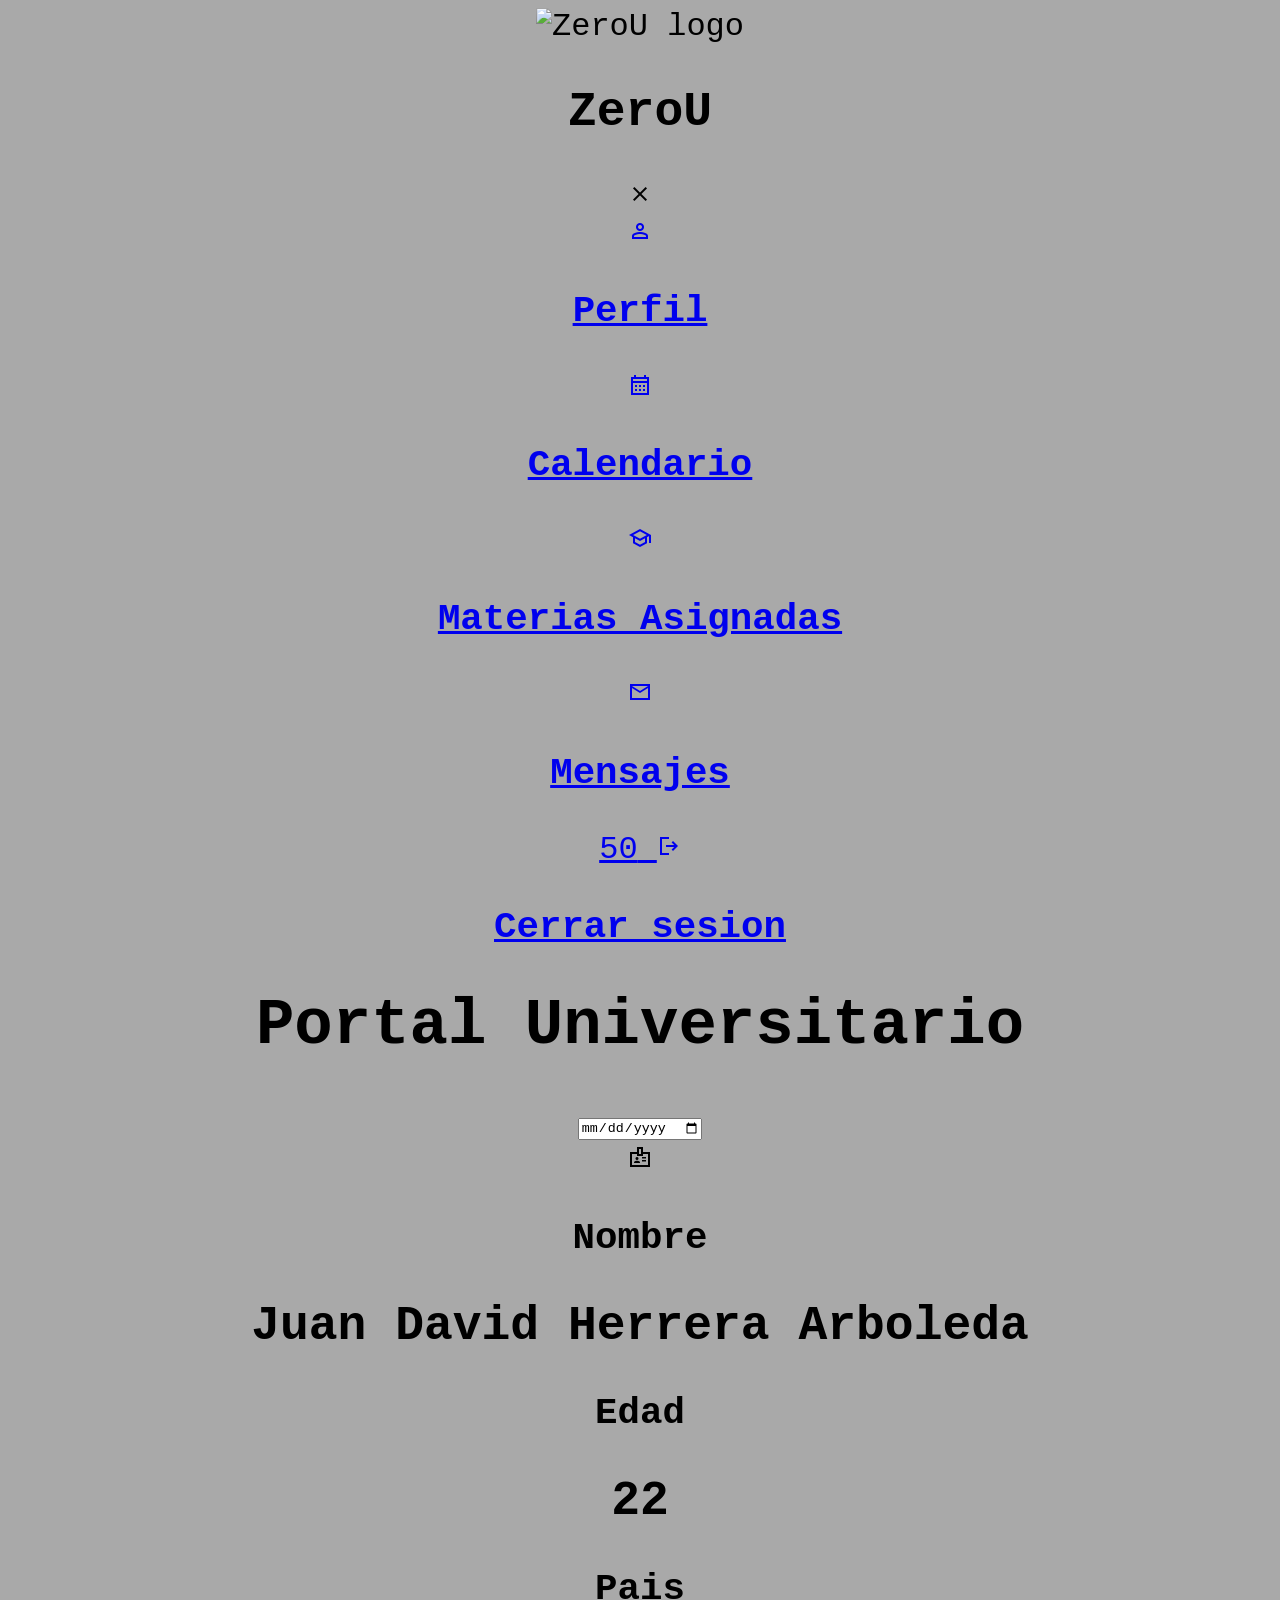
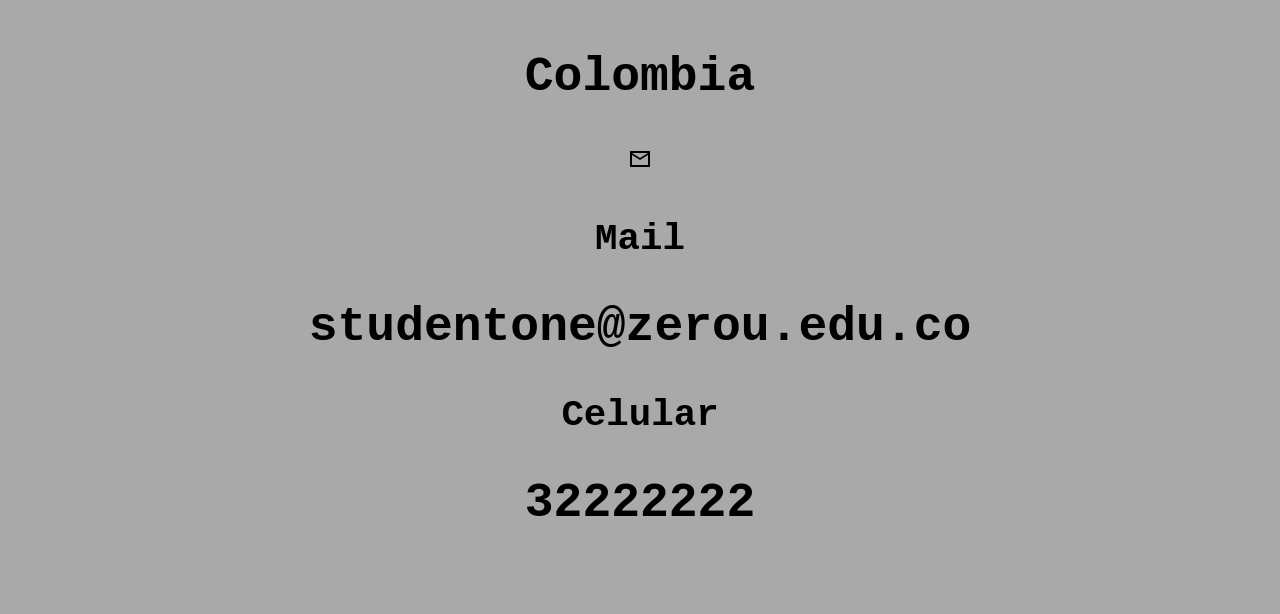
==== HTML/login.html @ e9547a1c "Planeacion de la dashboard Modulo: perfil" ====
<!DOCTYPE html>
<html lang="es-en">
<head>
    <meta charset="UTF-8">
    <meta http-equiv="X-UA-Compatible" content="IE=edge">
    <meta name="viewport" content="width=device-width, initial-scale=1.0">
    <title>ZeroU</title>
      <!--Material Icons-->
      <link rel="stylesheet" href="https://fonts.googleapis.com/css2?family=Material+Symbols+Sharp" />
      <link rel="stylesheet" href="/CSS/Styles.css">
</head>
<body>  
    <div class="container">
      <aside>
        <div class="top">
          <div class="logo">
            <img src="/img/ZeroULogo.png" alt="ZeroU logo">
            <h2>Zero<span class="danger2">U</span></h2>
          </div>
          <div class="close" id="closeBtn">
            <span class="material-symbols-sharp">close</span>
          </div>
        </div>
        <div class="sidebar">
          <a href="#" class="active">
            <span class="material-symbols-sharp">person</span>
            <h3>Perfil</h3>
          </a>
          <a href="#">
            <span class="material-symbols-sharp">calendar_month</span>
            <h3>Calendario</h3>
          </a>
          <a href="#">
            <span class="material-symbols-sharp">school</span>
            <h3>Materias Asignadas</h3>
          </a>
          <a href="#">
            <span class="material-symbols-sharp">mail</span>
            <h3>Mensajes</h3>
            <span class="message-count">50</span>
          </a>
          <a href="#">
            <span class="material-symbols-sharp">logout</span>
              <h3>Cerrar sesion</h3>
          </a>
        </div>
      </aside>
      <main>
        <h1>Portal <span class="danger">U</span>niversitario</h1>
        <div class="date">
          <input type="date">
        </div>
        <div class="info">
          <div class="studentInfo">
            <span class="material-symbols-sharp">badge</span>
            <div class="nameStudent">
               <div class="left">
                <h3><span class="danger2">N</span>ombre</h3>
                <h2>Juan David Herrera Arboleda</h2>
                <h3><span class="danger2">E</span>dad</h3>
                <h2>22</h2>
                <h3><span class="danger2">P</span>ais</h3>
                <h2>Colombia</h2>
               </div> 
            </div>
          </div>
          <div class="studentInfo">
            <span class="material-symbols-sharp">email</span>
            <div class="nameStudent">
               <div class="left">
                <h3><span class="danger2">M</span>ail</h3>
                <h2>studentone@zerou.edu.co</h2>
                <h3><span class="danger2">C</span>elular</h3>
                <h2>32222222</h2>
               </div> 
            </div>
          </div>
        </div>
      </main>
    </div>
    
    
</body>
</html>
---- CSS/Styles.css ----
body{
    background-color: darkgrey;
    font-family: monospace;
    text-align: center;
    align-items:center;
    font-size: 2rem;
}

a[href$="https://www.realmadrid.com/en"]{
    background-color: darkblue;
}
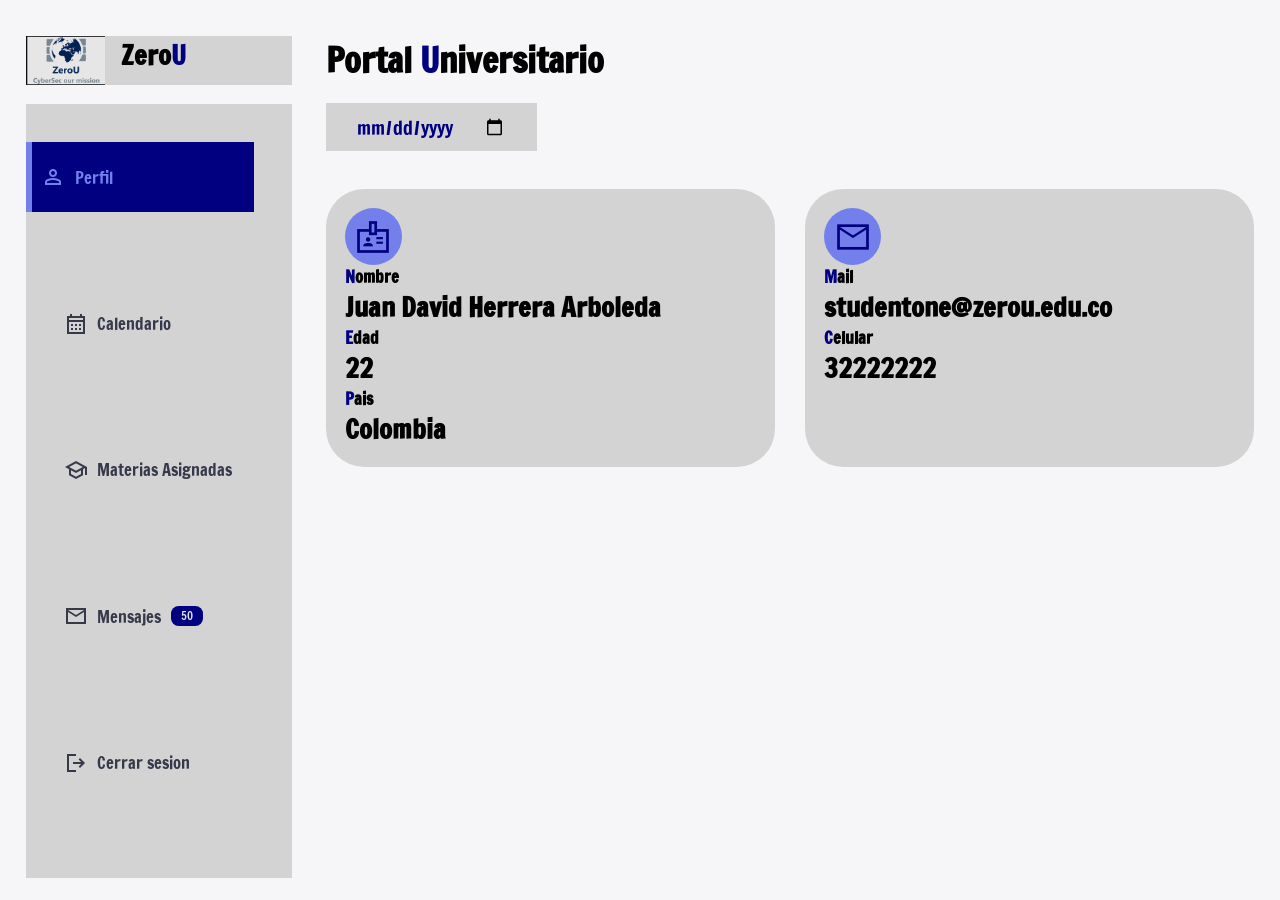
==== commit 61b4371b: "Actualizacion de dashboard Modulo: Perfil" ====
--- a/HTML/login.html
+++ b/HTML/login.html
@@ -4,7 +4,7 @@
     <meta charset="UTF-8">
     <meta http-equiv="X-UA-Compatible" content="IE=edge">
     <meta name="viewport" content="width=device-width, initial-scale=1.0">
-    <title>ZeroU</title>
+    <title>Login</title>
       <!--Material Icons-->
       <link rel="stylesheet" href="https://fonts.googleapis.com/css2?family=Material+Symbols+Sharp" />
       <link rel="stylesheet" href="/CSS/Styles.css">
--- a/CSS/Styles.css
+++ b/CSS/Styles.css
@@ -1,11 +1,203 @@
-body{
-    background-color: darkgrey;
-    font-family: monospace;
-    text-align: center;
-    align-items:center;
+
+  /**
+    Sidebar Color:
+    background-color: #000033;
+    padding:0vmax;
+    */
+/**
+  Body color:
+ * background-color:#333366;
+ a[href$="https://www.realmadrid.com/en"]{
+    background-color: darkblue;
+}
+ */
+
+ @import url('https://fonts.googleapis.com/css2?family=Francois+One&family=Niramit:ital,wght@0,200;0,300;0,400;1,300&display=swap');
+
+ :root{
+    --color-primary:#7380ec;
+    --color-danger:#000080;
+    --color-sucess:#41f1b6;
+    --color-dark:#363949;
+    --color-info-light:#dce1eb;
+    --color-info-dark:#363949;
+    --color-background:#f6f6f9;
+    --color-dark-variant:#677483;
+ }
+ *{
+    margin: 0;
+    padding:0;
+    outline:0;
+    appearance: 0;
+    border:0;
+    text-decoration: none;
+    list-style: none;
+    box-sizing: border-box;
+ }
+html{
+    font-size: 19px;
+}
+ body{
+    width: 100vw;
+    height: 100vh;
+    font-family: 'Francois One';
+    background: var(--color-background);
+    user-select: none;
+    overflow-x: hidden;
+ }
+ .container{
+    display: grid;
+    width:96%;
+    margin: 0 auto;
+    gap: 1.8rem;
+    grid-template-columns: 14rem auto;
+
+ }
+ a{
+    color:var(--color-dark);
+ }
+ img{
+    display:block;
+    width: 100%;
+ }
+ h1{
+    font-weight: 800;
+    font-size: 1.8rem;
+ }
+ h2{
+    font-size: 1.4rem;
+ }
+ h3{
+    font-size: 0.87rem;
+ }
+ p{
+    color:var(--color-dark-variant);
+ }
+ b{
+    color:var(--color-dark);
+ }
+ .primary{
+    color: var(--color-primary);
+ }
+ .danger{
+    color: var(--color-danger);
+ }
+ .danger2{
+    color: var(--color-danger);
+ }
+aside{
+    height:100vh;
+}
+ aside .top{
+    background-color: lightgray;
+    display: flex;
+    align-items: center;
+    justify-content: space-between;
+    margin-top: 1.9rem;
+ }
+aside .logo{
+    display:flex;
+    gap: 0.8rem;
+}
+ aside .logo img{
+    width: 30%;
+    height: 30%;
+ }
+ aside .close{
+    display: none;
+ }
+
+aside .sidebar{
+    background: lightgray;
+    display:flex;
+    flex-direction: column;
+    height: 86vh;
+    position:relative;
+    top:1rem;
+}
+aside h3{
+    font-weight: 500;
+}
+aside .sidebar a{
+    display: flex;
+    margin:2rem;
+    gap: 0.5em;
+    align-items: center;
+    position: relative;
+    height: 3.7rem;
+    transition: all 300ms ease;
+}
+aside .sidebar a.span {
+    font-size: 1.92rem;
+}
+aside .sidebar a.active {
+    background: var(--color-danger);
+    color: var(--color-primary);
+    margin-left: 0;
+}
+aside .sidebar a.active::before{
+    content:"";
+    width:6px;
+    height:100%;
+    background:var(--color-primary);
+}
+aside .sidebar a.active span{
+    color:var(--color-primary);
+    margin-left: calc(1rem- 3px);
+}
+aside .sidebar a:hover{
+    color:var(--color-danger);
+}
+aside .sidebar a:hover span{
+    margin-left: 1rem;
+}
+
+aside .sidebar .message-count{
+    background: var(--color-danger);
+    color: var(--color-info-light);
+    padding: 2px 10px;
+    font-size: 11px;
+    border-radius: 0.4rem;
+}
+main{
+    margin-top: 1.9rem;
+}
+main .date{
+    display:inline-block;
+    background: lightgray;
+    border: radius 0.1em;
+    margin-top: 1rem;
+    margin-bottom: 1rem;
+    padding: 0.5rem 1.6rem;
+}
+ main .date input[type="date"]{
+    background: transparent;
+    color: #000080;
+    font-size:1rem;
+    font-family: 'Francois One';
+ }
+
+ main .info{
+    display: grid;
+    grid-template-columns: repeat(2,1fr);
+    gap: 1.6rem;
+ }
+
+ main .info >div{
+    background: lightgray;
+    padding: 1rem;
+    border-radius:2rem;
+    margin-top: 1rem;
+    transition: all 300ms ease;
+ }
+  main .info >div:hover{
+    box-shadow: 0 2rem 3rem var(--color-dark) ;
+  }
+
+  main .info >div .material-symbols-sharp{
+    background:var(--color-primary);
+    padding: 0.5rem;
+    border-radius: 50%;
+    color: var(--color-danger);
     font-size: 2rem;
-}
-
-a[href$="https://www.realmadrid.com/en"]{
-    background-color: darkblue;
-}+  }
